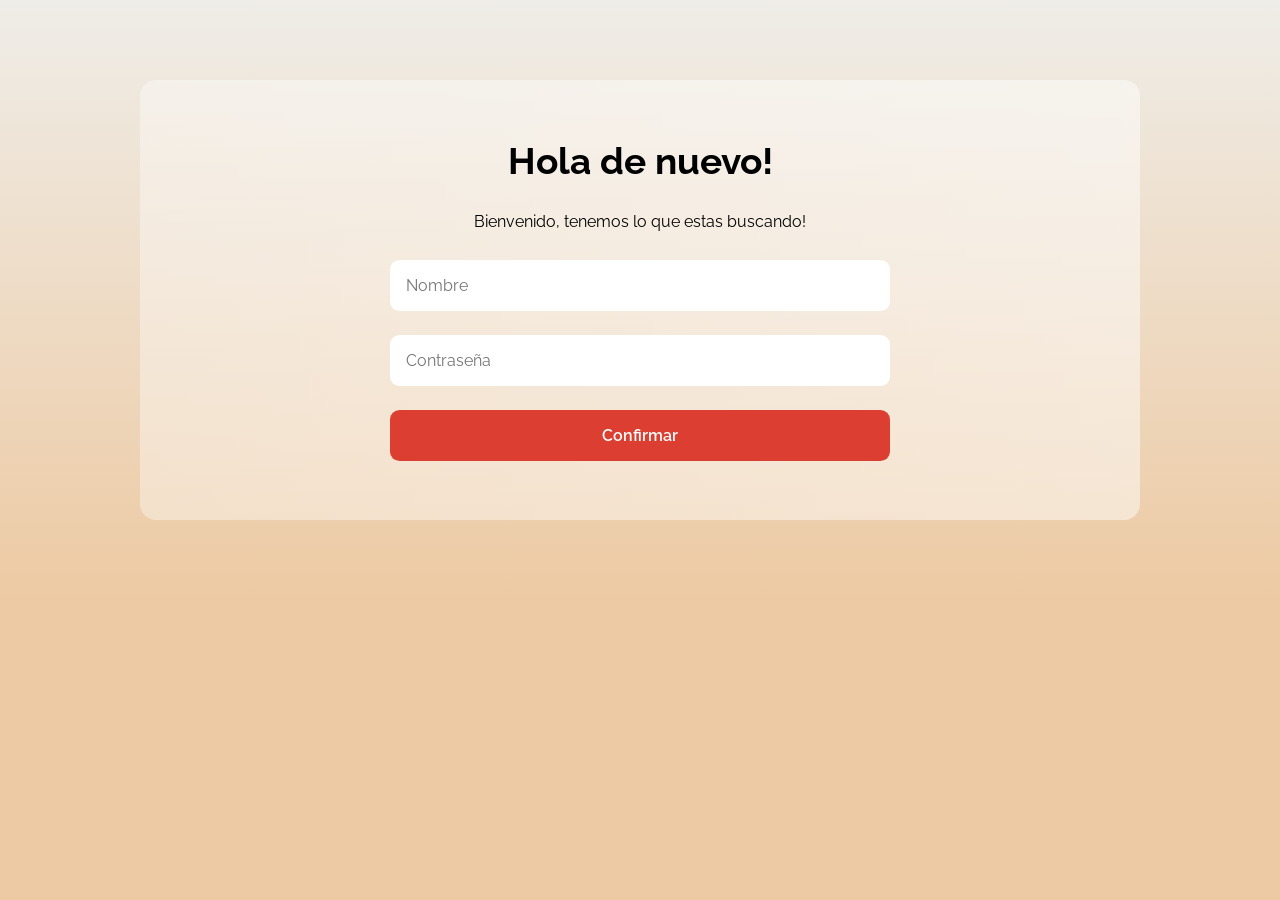
==== pizzeria-main/Frontend/IniciarSesion.html @ 29678f2c "Add files via upload" ====
<!DOCTYPE html>
<html lang="es">

<head>

    <meta charset="UTF-8">
    <meta http-equiv="X-UA-Compatible" content="IE=edge">
    <meta name="viewport" content="width=device-width, initial-scale=1.0">
    <title>Formulario</title>
    <link rel="stylesheet" href="./css/estilos.css">
    <link rel="preconnect" href="https://fonts.googleapis.com">
    <link rel="preconnect" href="https://fonts.gstatic.com" crossorigin>
    <link href="https://fonts.googleapis.com/css2?family=Raleway:wght@300;400;600&display=swap" rel="stylesheet">
    <link rel="stylesheet" href= "css/IniciarSesion.css">
</head>

<body>

    <section class="main">

        <div class="main__contact">

            <h2 class="main__title">Hola de nuevo!</h2>
            <p class="main__paragraph">Bienvenido, tenemos lo que estas buscando!</p>

            <form class="main__form">

                <input type="text" placeholder="Nombre" class="main__input">

                <input type="password" placeholder="Contraseña" class="main__input">


                <input type="submit" value="Confirmar" class="main__input main__input--send">

            </form>


        </div>

    </section>



</body>

</html>
---- pizzeria-main/Frontend/css/IniciarSesion.css ----
*{
    margin: 0;
    box-sizing: border-box;
    
}


body{
    font-family: 'Raleway', sans-serif;
    min-height: 600px;
    padding: 80px 0;
    background-image: linear-gradient(to top, #edcaa3 0%, #efede8 100%);
    background-color: #edcaa3;
    background-repeat: no-repeat;

    display: flex;
}

.main{
    margin: auto;
    width: 90%;
    max-width: 1000px;
    background-image: linear-gradient(to left, rgba(255, 255, 255, 0.472), rgba(255, 255, 255, 0.365));
    overflow: hidden;
    padding: .7em;
    border-radius: 1em;

    display: grid;
    grid-auto-rows: max-content;
    grid-template-columns: repeat(auto-fit, minmax(310px, 1fr));
    gap: .6em;

    animation: mostrar 1.5s ease-in-out;
}

@keyframes mostrar {
    0%{
        opacity: 0;
    }

    100%{
        opacity: 1;
    }
}




.main__img{
    margin: auto;
    width: 80%;
    max-width: 60vw;
}

.main__contact{
    display: flex;
    flex-direction: column;
    justify-content: center;
    gap: 1.5em;
    padding: 3em .7em;
    text-align: center;
}

.main__form{
    display: grid;
    justify-items: center;
    gap: 1.5em;
}

.main__input{
    width: 80%;
    max-width: 500px;
    outline: none;
    border: none;
    padding: 1em;
    font: inherit;
    border-radius: .6em;
}

.main__input--send{
    background-color: #DC3F31;
    color: #fff;
    font-weight: 600;
}

.main__title{
    font-size: 2.3rem;
}

.main__paragraph{
    margin: .3em 0;
}


.main__social{
    display: grid;
    grid-auto-flow: column;
    justify-content: center;
    grid-auto-columns: max-content;
    gap: 1em;
}

.main__link{
    border: 1px solid #fff;
    border-radius: 10px;
    padding: .6em 1.5em;
}

.main__link:hover{
    background-color: #fff;
}

.main__icon{
    width: 30px;
    height: 30px;
}
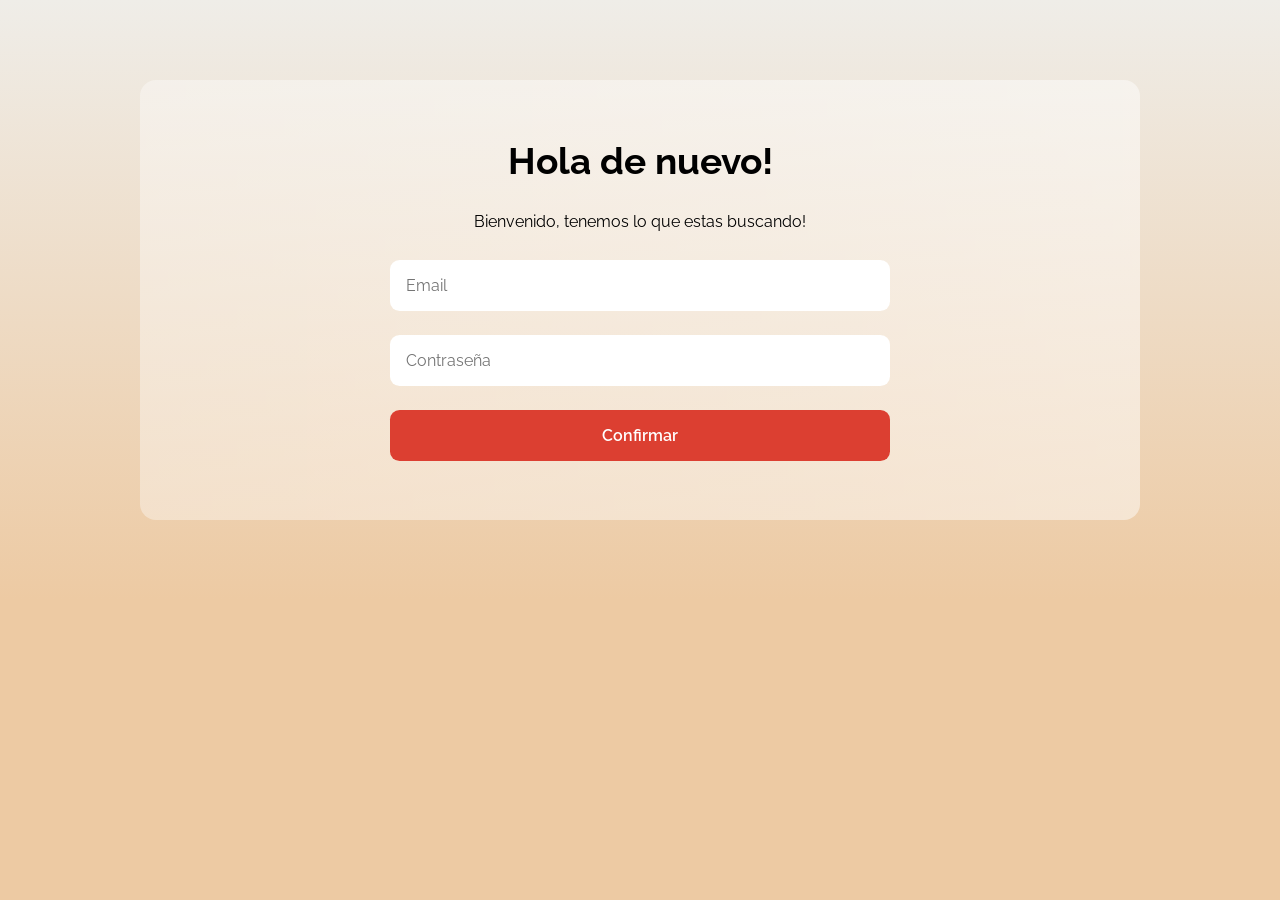
==== commit 7dc4935e: "Add files via upload" ====
--- a/pizzeria-main/Frontend/IniciarSesion.html
+++ b/pizzeria-main/Frontend/IniciarSesion.html
@@ -12,6 +12,7 @@
     <link rel="preconnect" href="https://fonts.gstatic.com" crossorigin>
     <link href="https://fonts.googleapis.com/css2?family=Raleway:wght@300;400;600&display=swap" rel="stylesheet">
     <link rel="stylesheet" href= "css/IniciarSesion.css">
+    <script src="js/login.js"></script>
 </head>
 
 <body>
@@ -25,7 +26,7 @@
 
             <form class="main__form">
 
-                <input type="text" placeholder="Nombre" class="main__input">
+                <input type="text" placeholder="Email" class="main__input">
 
                 <input type="password" placeholder="Contraseña" class="main__input">
 
